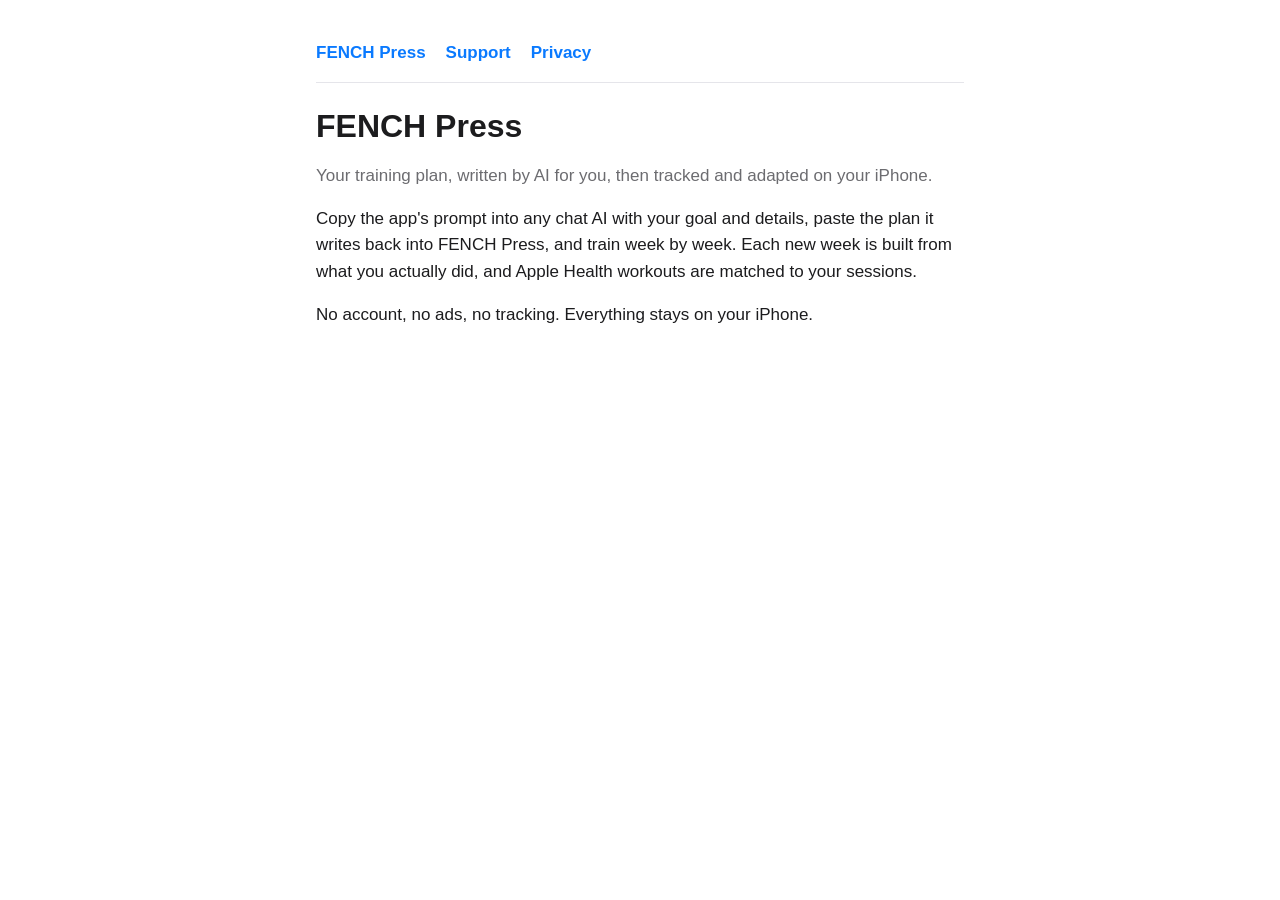
==== index.html @ 86242156 "Privacy policy and support pages" ====
<!doctype html><html lang="en-GB"><head><meta charset="utf-8"><meta name="viewport" content="width=device-width, initial-scale=1"><link rel="stylesheet" href="style.css"><title>FENCH Press</title></head><body><main><nav><a href="index.html">FENCH Press</a><a href="support.html">Support</a><a href="privacy.html">Privacy</a></nav>
<h1>FENCH Press</h1>
<p class="muted">Your training plan, written by AI for you, then tracked and adapted on your iPhone.</p>
<p>Copy the app's prompt into any chat AI with your goal and details, paste the plan it writes back into FENCH Press, and train week by week. Each new week is built from what you actually did, and Apple Health workouts are matched to your sessions.</p>
<p>No account, no ads, no tracking. Everything stays on your iPhone.</p>
</main></body></html>
---- style.css ----
:root { --bg: #ffffff; --fg: #1c1c1e; --muted: #6c6c70; --accent: #0a7aff; --rule: #e5e5ea; }
@media (prefers-color-scheme: dark) { :root { --bg: #000000; --fg: #f2f2f7; --muted: #a1a1a6; --accent: #409cff; --rule: #2c2c2e; } }
* { box-sizing: border-box; }
body { margin: 0; background: var(--bg); color: var(--fg); font: 17px/1.55 -apple-system, BlinkMacSystemFont, "Segoe UI", sans-serif; }
main { max-width: 680px; margin: 0 auto; padding: 40px 16px 64px; }
h1 { font-size: 32px; line-height: 1.2; margin: 0 0 8px; }
h2 { font-size: 20px; margin: 32px 0 8px; }
p, li { color: var(--fg); }
.muted { color: var(--muted); }
a { color: var(--accent); }
nav { display: flex; gap: 20px; padding-bottom: 16px; margin-bottom: 24px; border-bottom: 1px solid var(--rule); }
nav a { text-decoration: none; font-weight: 600; }
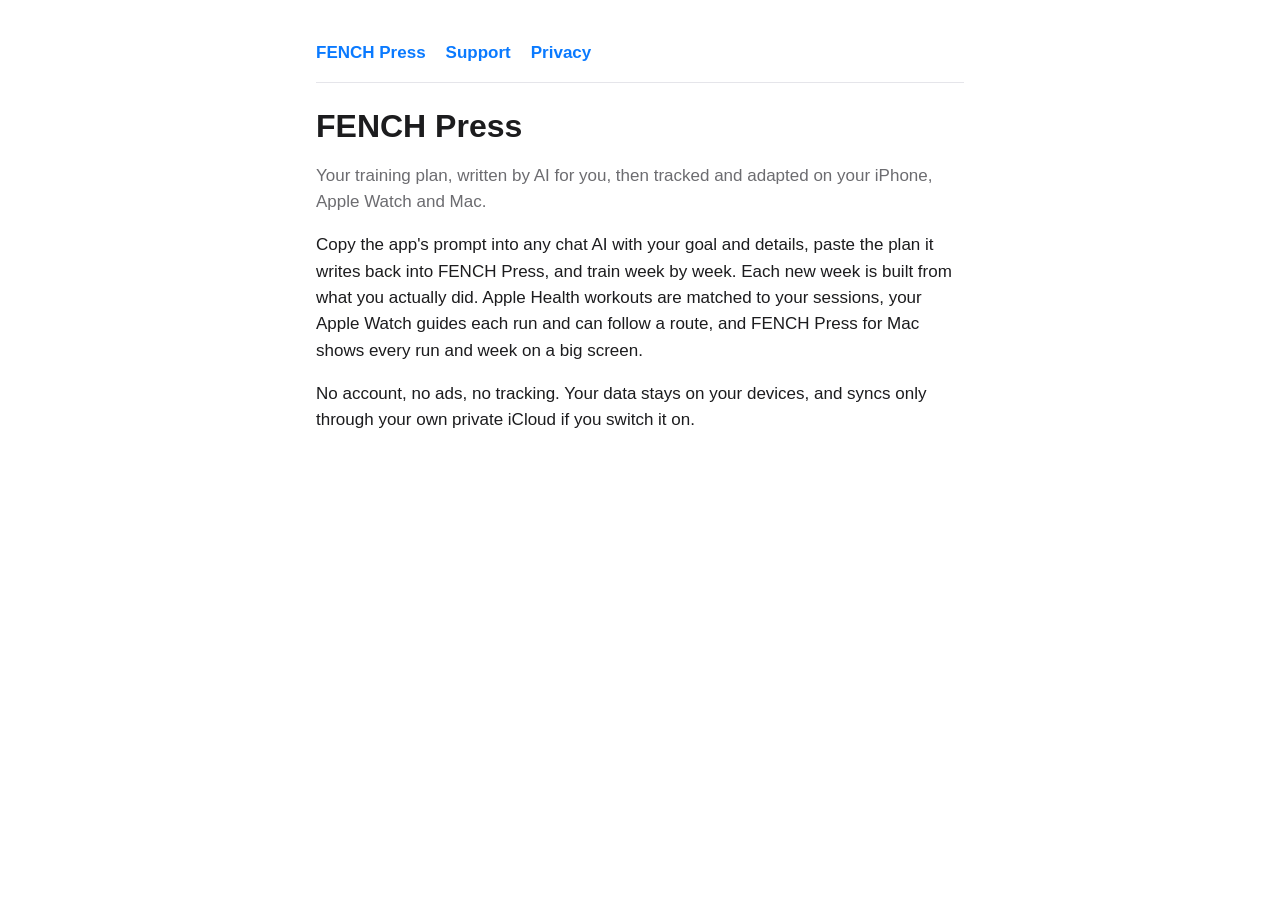
==== commit a77a2d10: "Privacy and support for 1.0.2: iCloud sync, the Mac app, routes, the Watch run log Co-Authored-By: C" ====
--- a/index.html
+++ b/index.html
@@ -1,6 +1,6 @@
 <!doctype html><html lang="en-GB"><head><meta charset="utf-8"><meta name="viewport" content="width=device-width, initial-scale=1"><link rel="stylesheet" href="style.css"><title>FENCH Press</title></head><body><main><nav><a href="index.html">FENCH Press</a><a href="support.html">Support</a><a href="privacy.html">Privacy</a></nav>
 <h1>FENCH Press</h1>
-<p class="muted">Your training plan, written by AI for you, then tracked and adapted on your iPhone.</p>
-<p>Copy the app's prompt into any chat AI with your goal and details, paste the plan it writes back into FENCH Press, and train week by week. Each new week is built from what you actually did, and Apple Health workouts are matched to your sessions.</p>
-<p>No account, no ads, no tracking. Everything stays on your iPhone.</p>
+<p class="muted">Your training plan, written by AI for you, then tracked and adapted on your iPhone, Apple Watch and Mac.</p>
+<p>Copy the app's prompt into any chat AI with your goal and details, paste the plan it writes back into FENCH Press, and train week by week. Each new week is built from what you actually did. Apple Health workouts are matched to your sessions, your Apple Watch guides each run and can follow a route, and FENCH Press for Mac shows every run and week on a big screen.</p>
+<p>No account, no ads, no tracking. Your data stays on your devices, and syncs only through your own private iCloud if you switch it on.</p>
 </main></body></html>
